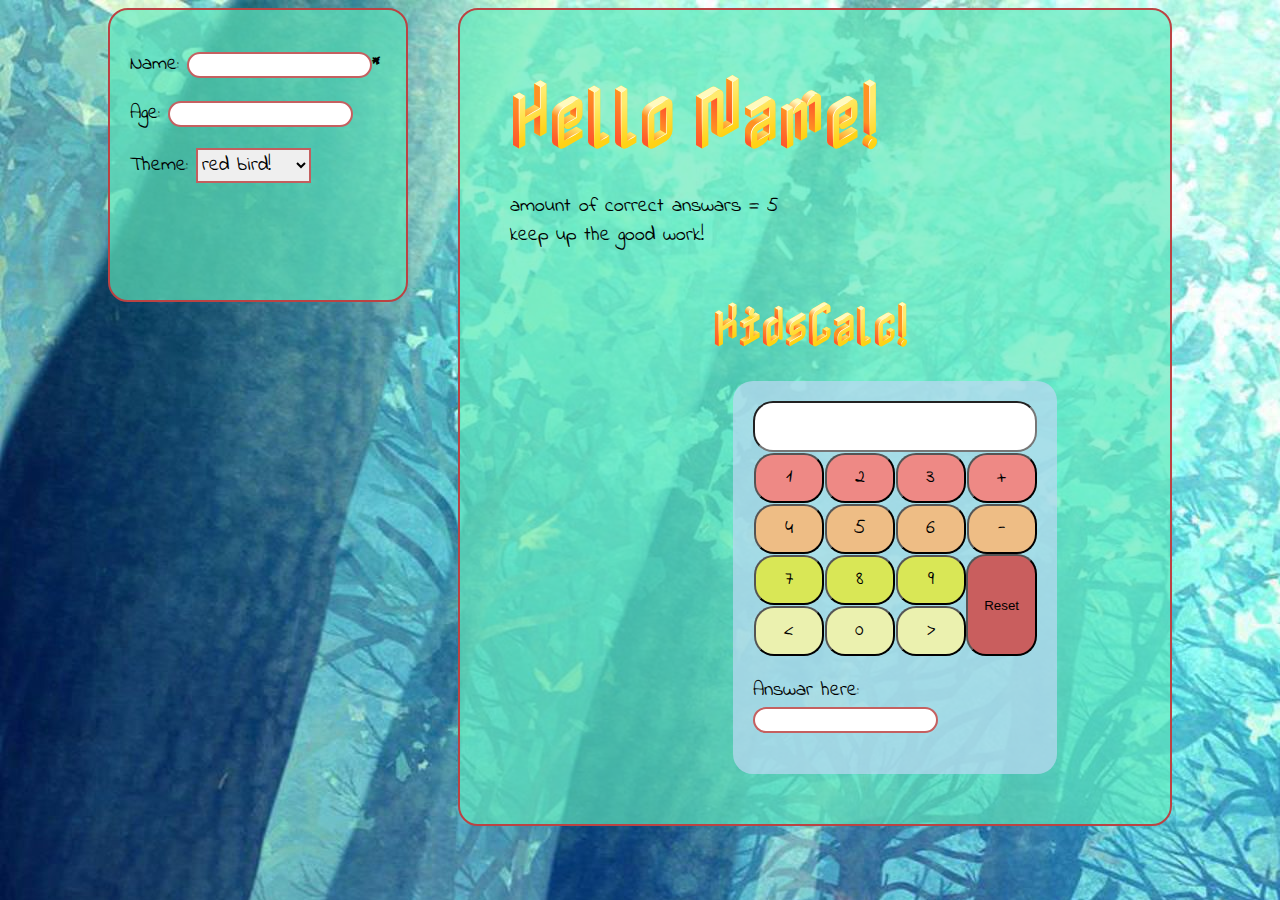
==== Kidcalc/index.html @ 7753b001 "initial files" ====
<!DOCTYPE html>
<html lang="en-us">

<head>
    <title>Kidcalc</title>
    <meta charset="UTF-8">
    <meta name="viewport" content="width=device-width, initial-scale=1.0">
    <link rel="stylesheet" href="assets/syle.css">
</head>

<body class="bird">
    <div id="contant-contaner">
        <aside>
            <p> <label>Name:</label>
                <input class="style" type="text" name="Name" required><b>*</b>
            </p>
            <p>
                <label>Age:</label>
                <input class="style" type="text" name="Age">
            </p>
            <p>
                <label>Theme:</label>
                <select id="themes" onchange="themeChange()">
                    <option class="B" value="bird">red bird!</option>
                    <option class="D" value="dog">orange dog!</option>
                    <option class="C" value="cat">purple cat!</option>
                </select>
            </p>
        </aside>
        <div class="main">
            <div class="hello">
                <h1>Hello Name!</h1>
                <p>amount of correct answars = 5
                    <br>
                    keep up the good work!
                </p>
            </div>
            <div class="centring">
                <h2>KidsCalc!</h2>

                <div class="flex_center">
                    <!--make this working-->
                    <div class="calculater">
                        <input class="show" type="text">
                        <button name="num" value="1" class="row1">1</button>
                        <button name="num" value="2" class="row1">2</button>
                        <button name="num" value="3" class="row1">3</button>
                        <button name="num" value="+" class="row1">+</button>
                        <button name="num" value="4" class="row2">4</button>
                        <button name="num" value="5" class="row2">5</button>
                        <button name="num" value="6" class="row2">6</button>
                        <button name="num" value="-" class="row2">-</button>
                        <button name="num" value="7" class="row3">7</button>
                        <button name="num" value="8" class="row3">8</button>
                        <button name="num" value="9" class="row3">9</button>
                        <input name="num" type="reset" class="clear">
                        <button name="num" value="less than" class="row4"> &lt;</button>
                        <button name="num" value="0" class="row4">0</button>
                        <button name="num" value="more than" class="row4">&gt;</button>
                    </div>
                    <p class="a">
                        <label>Answar here:</label>
                        <input class="style" type="text">
                    </p>
                </div>
            </div>
        </div>
    </div>
    <script>
        function themeChange() {
            const x = document.getElementById("themes").value;
            document.body.className = x
        }
    </script>
</body>

</html>
---- Kidcalc/assets/syle.css ----
@import url(theme1.css);
@import url(theme2.css);
@import url(theme3.css);

@font-face {
    font-family: "inde_flower";
    src: url(images/Indie_Flower/IndieFlower-Regular.ttf);
}

p,
button,
label,
select {
    font-family: "inde_flower";
    font-size: 20px;
}

.B {
    background-color: rgb(247, 51, 51);
}

.D {
    background-color: rgb(233, 162, 56);
}

.C {
    background-color: rgb(126, 28, 237);
}
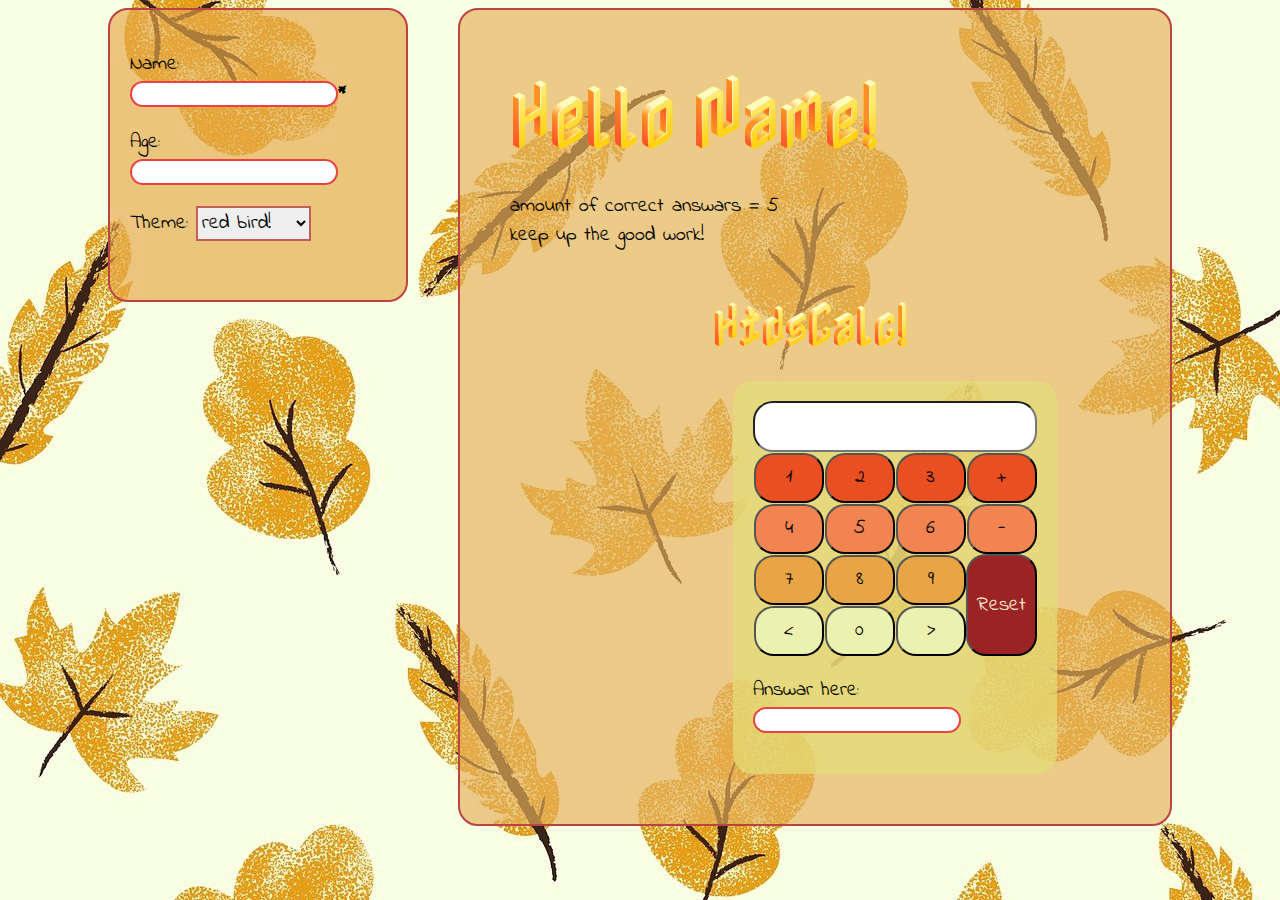
==== commit 88316586: "color correction-consistant applying of fonts other" ====
--- a/Kidcalc/index.html
+++ b/Kidcalc/index.html
@@ -11,11 +11,11 @@
 <body class="bird">
     <div id="contant-contaner">
         <aside>
-            <p> <label>Name:</label>
+            <p> <label>Name:</label><br>
                 <input class="style" type="text" name="Name" required><b>*</b>
             </p>
             <p>
-                <label>Age:</label>
+                <label>Age:</label><br>
                 <input class="style" type="text" name="Age">
             </p>
             <p>
--- a/Kidcalc/assets/syle.css
+++ b/Kidcalc/assets/syle.css
@@ -7,10 +7,15 @@
     src: url(images/Indie_Flower/IndieFlower-Regular.ttf);
 }
 
+.style input {
+    height: 40px;
+}
+
 p,
 button,
 label,
-select {
+select,
+input {
     font-family: "inde_flower";
     font-size: 20px;
 }
